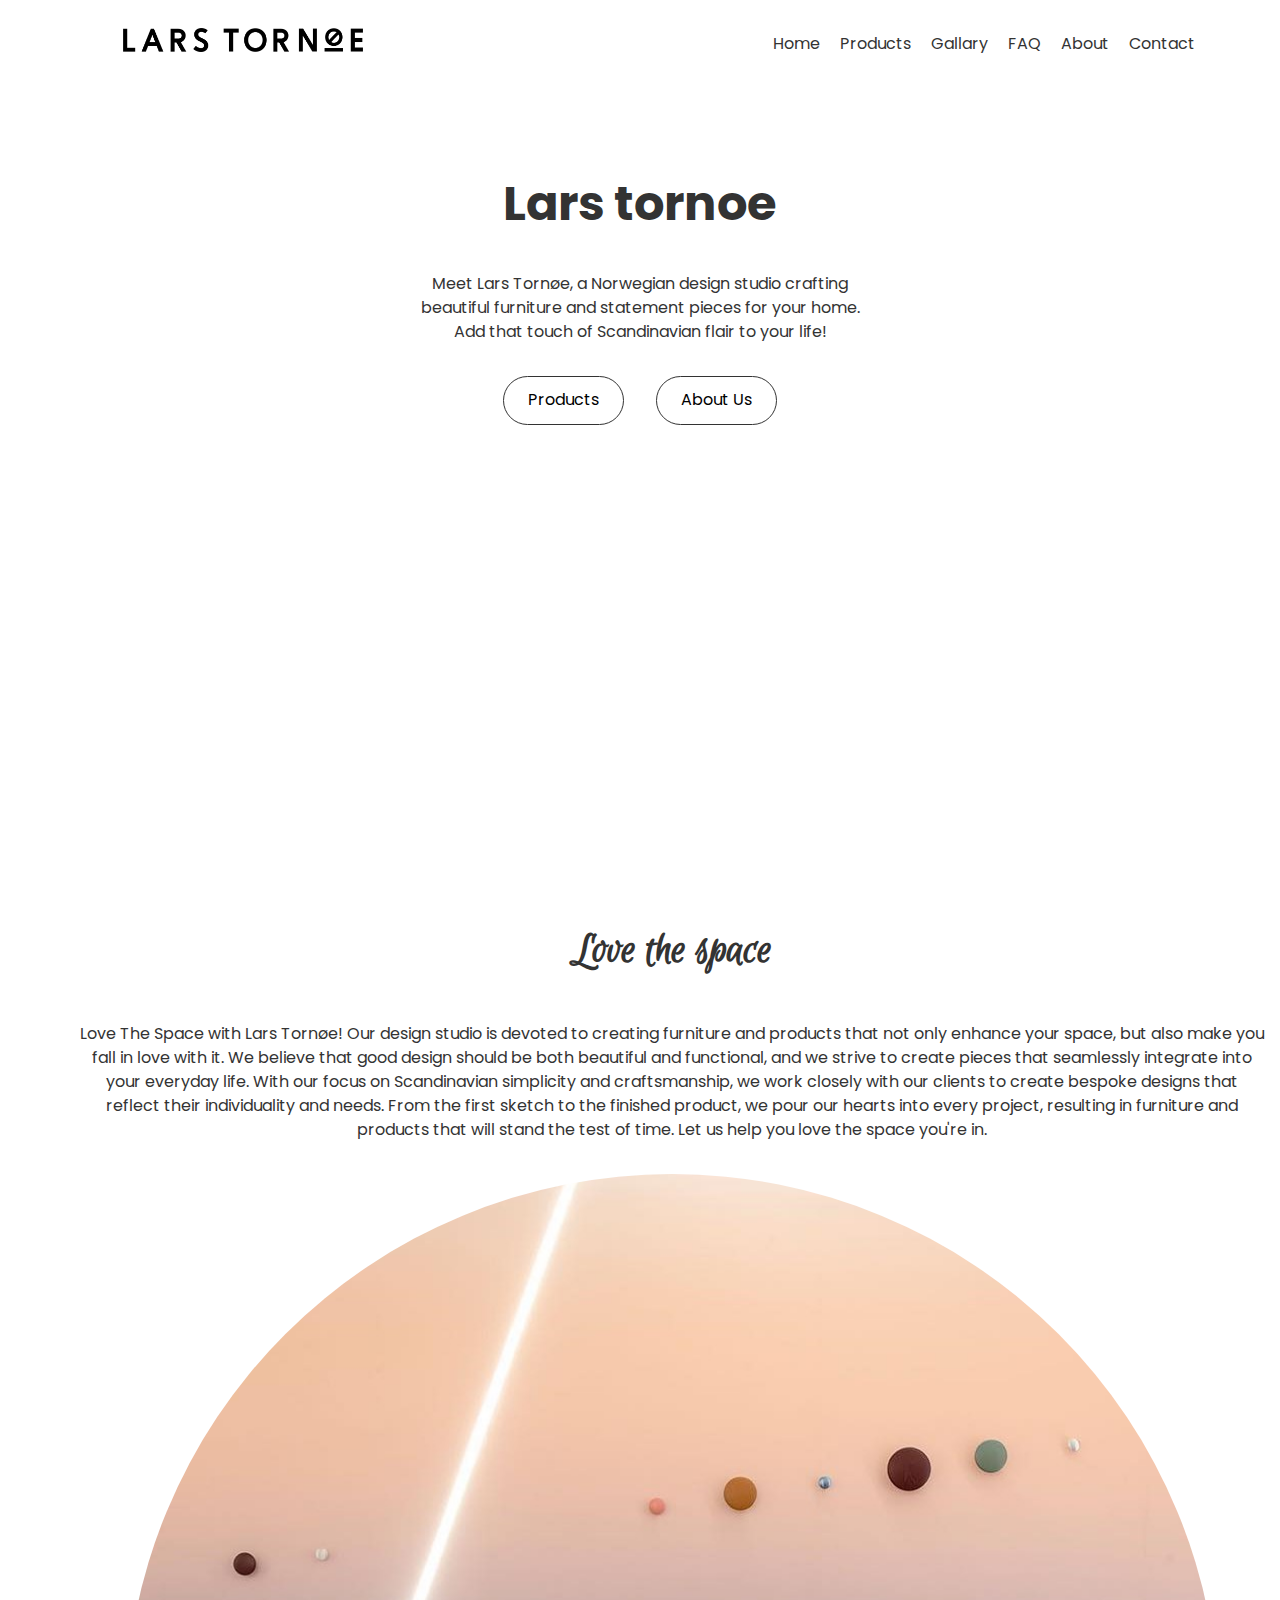
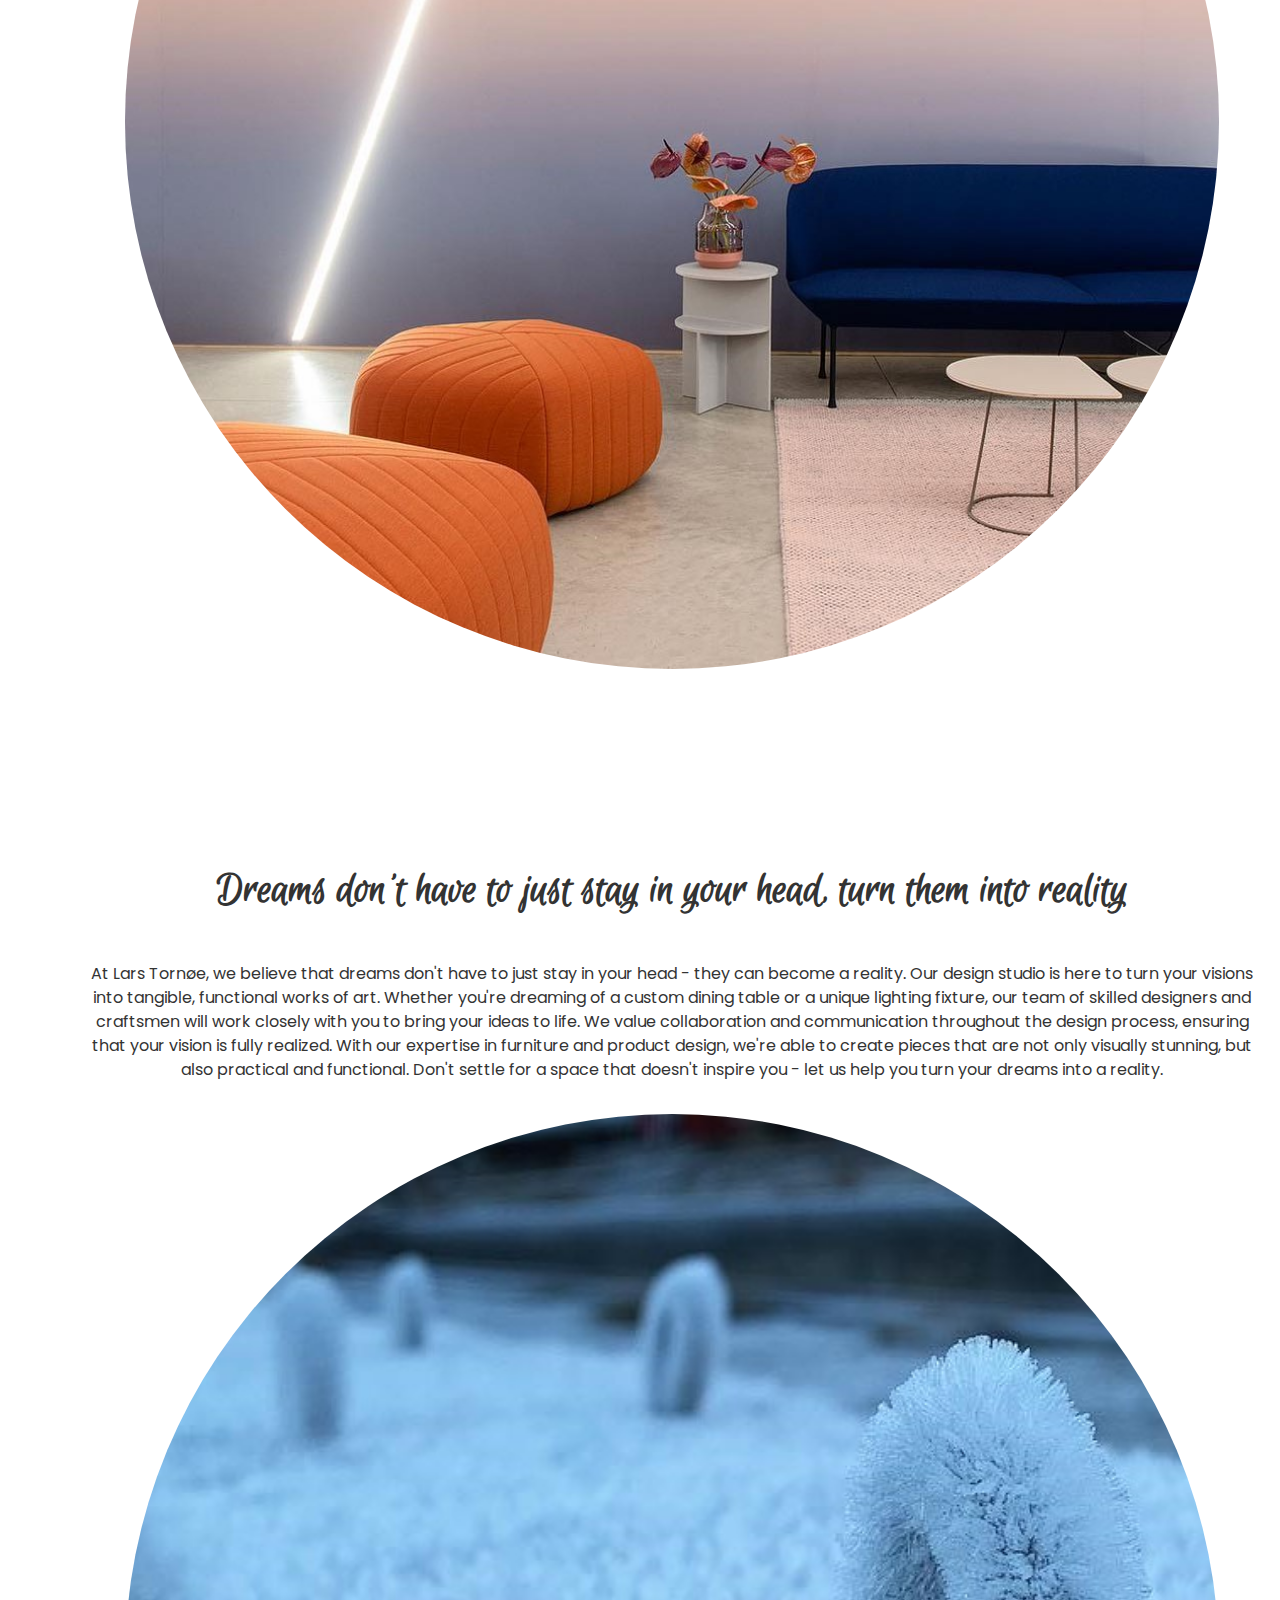
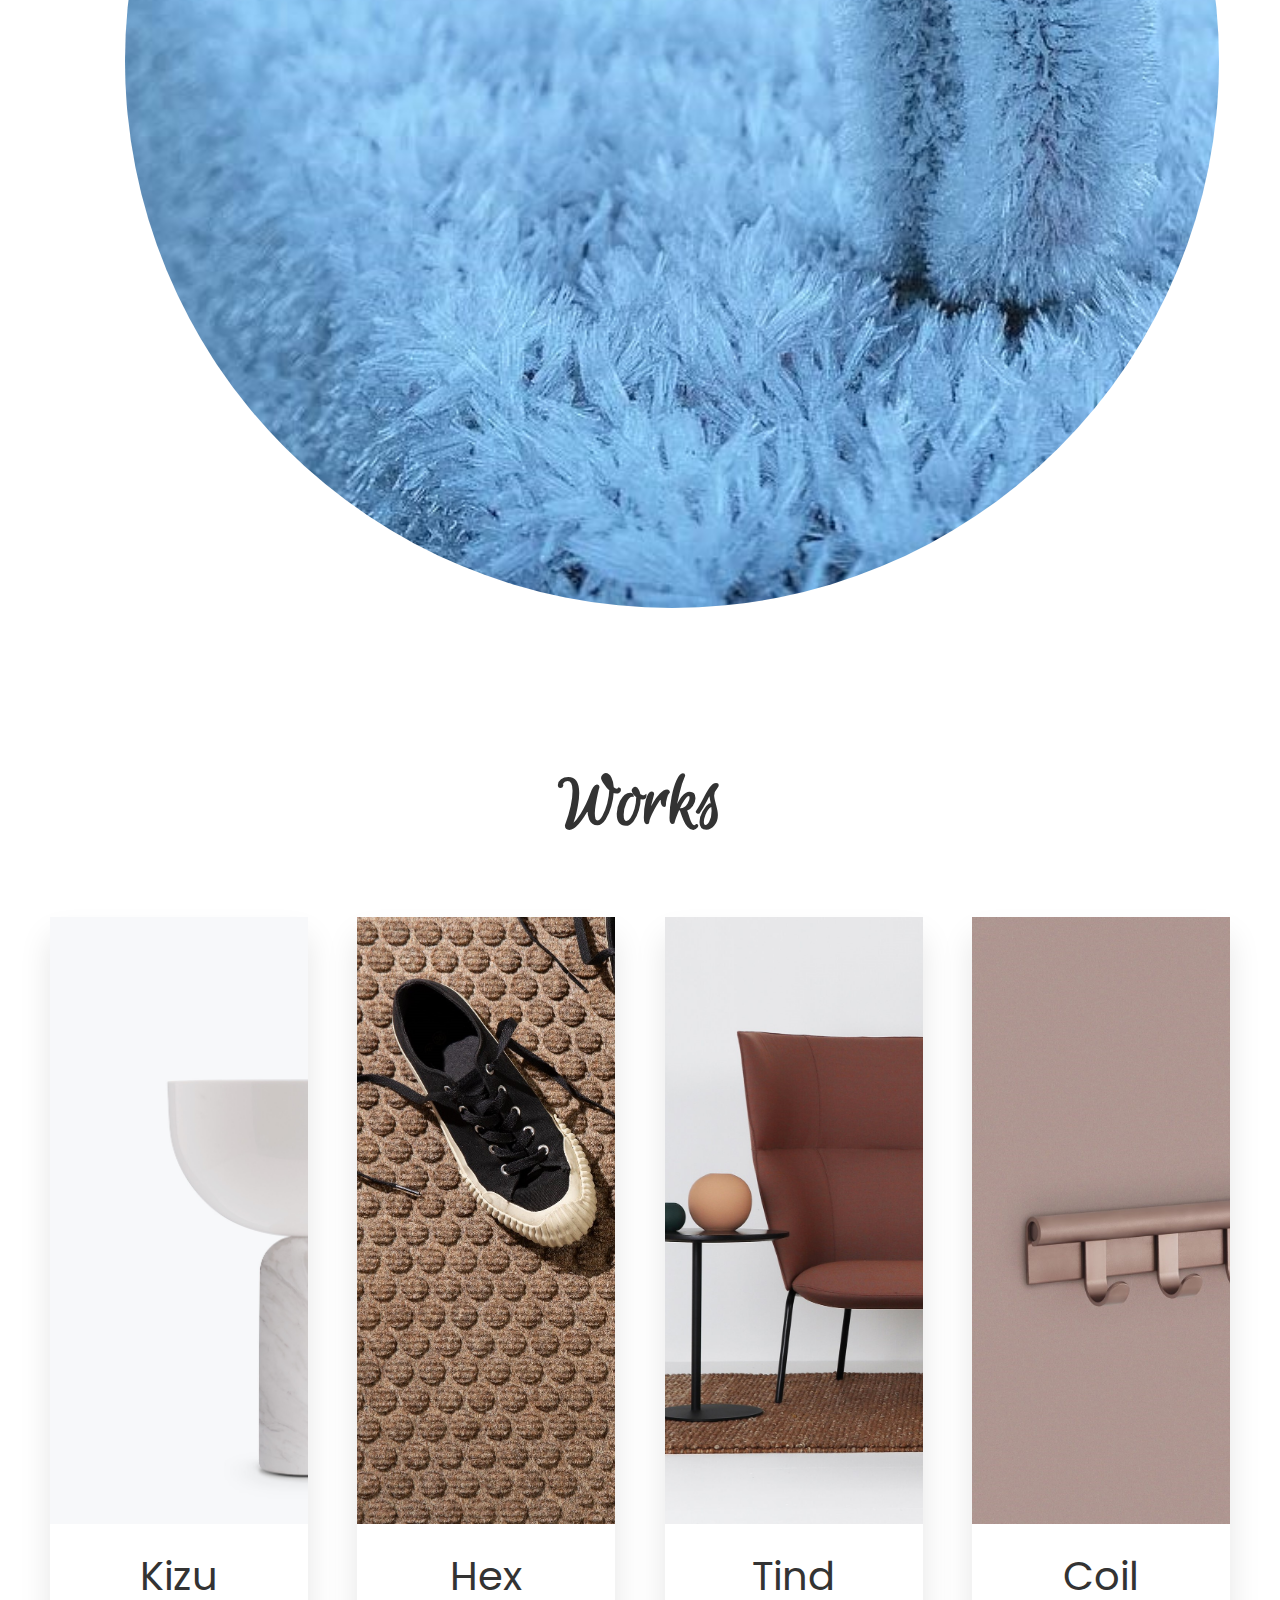
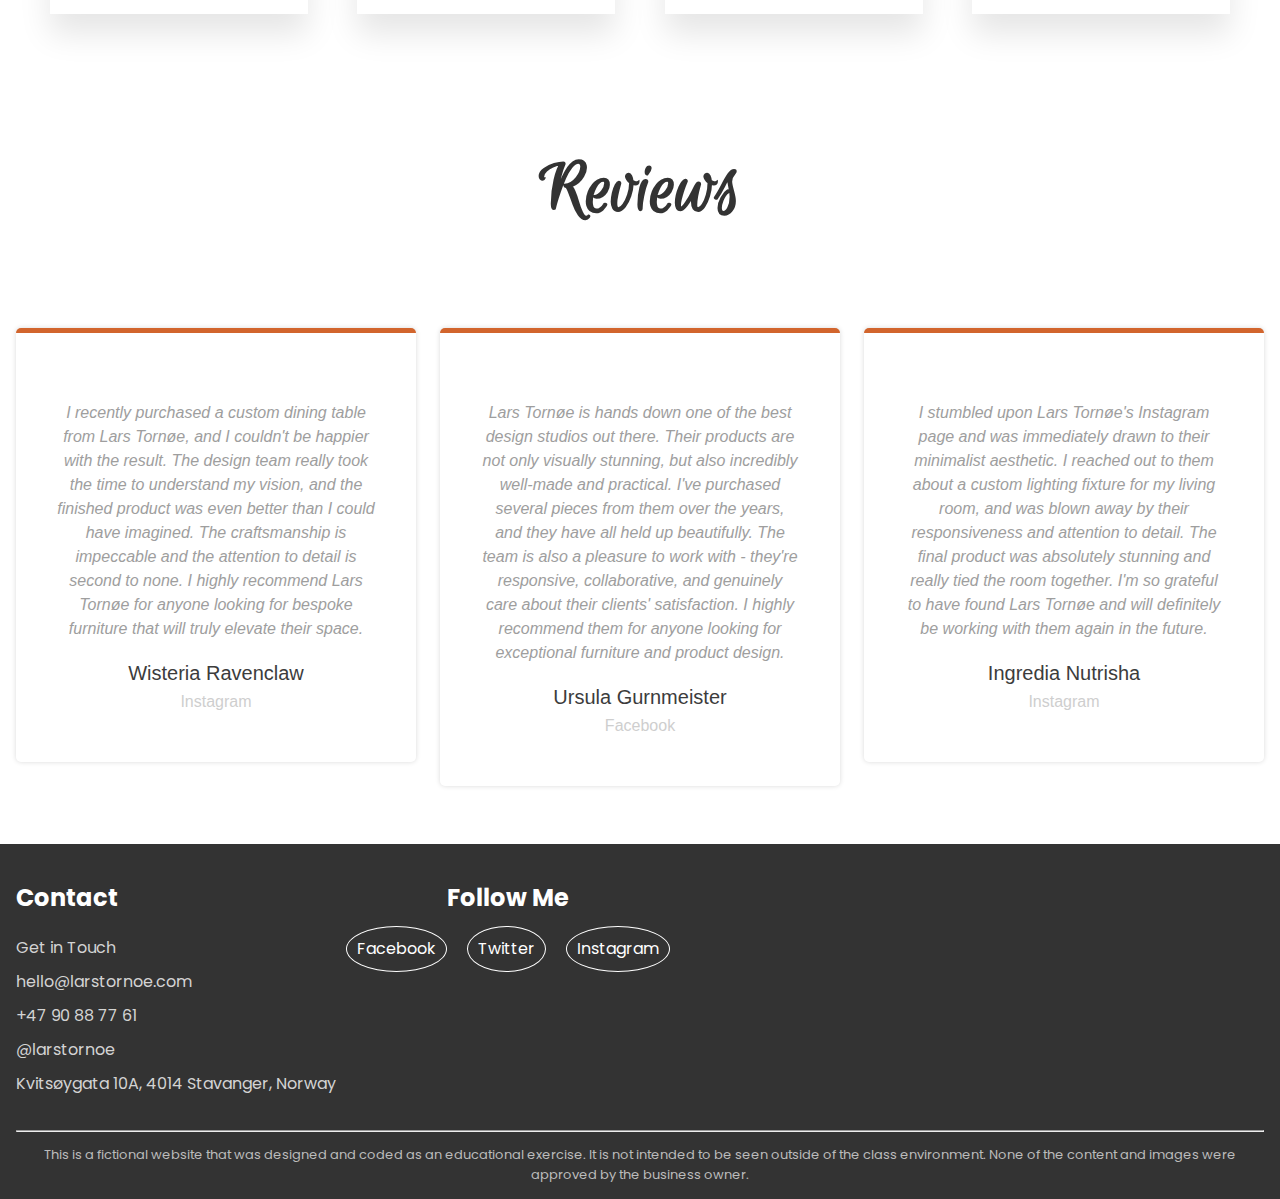
==== index.html @ fe38ffb4 "Initial commit" ====
<!DOCTYPE html>
<html lang="en">
  <head>
    <meta charset="UTF-8" />
    <meta http-equiv="X-UA-Compatible" content="IE=edge" />
    <meta name="viewport" content="width=device-width, initial-scale=1.0" />
    <link rel="preconnect" href="https://fonts.googleapis.com">
    <link rel="preconnect" href="https://fonts.gstatic.com" crossorigin>
    <link href="https://fonts.googleapis.com/css2?family=Euphoria+Script&family=Poppins:wght@300&display=swap" rel="stylesheet">
    <link rel="stylesheet" type="text/css" href="css/index.css" />
    <link rel="stylesheet" type="text/css" href="css/head & foot/header.css" />
    <link rel="stylesheet" type="text/css" href="css/head & foot/footer.css" />
    <title>Lars Tonroe</title>
    <!-- DGL 103 CVS1 - Abhiram Shaji - Project -->
  </head>
  <body>
    <!-- hero 1 -->
    <section class="main">
      <header>
        <div>
          <img src="images/hero/LARS_LOGO.png" alt="Logo Lars Tonroe">
        </div>
        <nav>
          <ul class="nav_links">
            <li><a href="index.html">Home</a></li>
            <li><a href="products.html">Products</a></li>
            <li><a href="gallary.html">Gallary</a></li>
            <li><a href="faq.html">FAQ</a></li>
            <li><a href="about.html">About</a></li>
            <li><a href="contact.html">Contact</a></li>
          </ul>
        </nav>
      </header>
      <container class="hero-1">
        <h1>Lars tornoe</h1>
        <p>
          Meet Lars Tornøe, a Norwegian design studio crafting <br />
          beautiful furniture and statement pieces for your home.<br />
          Add that touch of Scandinavian flair to your life!
        </p>
        <div class="hero-1-buttons">
          <a class="portfolio-button" href="products.html">Products</a>
          <a class="about-button" href="about.html">About Us</a>
        </div>
      </container>
    </section>

    <!-- hero 2 -->

    <section class="hero-2">
      <div class="hero-2-written">
        <h2>Love the space</h2>
        <p>
          Love The Space with Lars Tornøe! Our design studio is devoted to
          creating furniture and products that not only enhance your space, but
          also make you fall in love with it. We believe that good design should
          be both beautiful and functional, and we strive to create pieces that
          seamlessly integrate into your everyday life. With our focus on
          Scandinavian simplicity and craftsmanship, we work closely with our
          clients to create bespoke designs that reflect their individuality and
          needs. From the first sketch to the finished product, we pour our
          hearts into every project, resulting in furniture and products that
          will stand the test of time. Let us help you love the space you're in.
        </p>
      </div>
      <img src="images/hero/home-hero-2.jpg" alt="Interior design" />
    </section>

    <!-- hero 3 -->

    <section class="hero-3">
      <div class="hero-3-written">
        <h2>
          Dreams don't have to just stay in your head, turn them into reality
        </h2>
        <p>
          At Lars Tornøe, we believe that dreams don't have to just stay in your
          head - they can become a reality. Our design studio is here to turn
          your visions into tangible, functional works of art. Whether you're
          dreaming of a custom dining table or a unique lighting fixture, our
          team of skilled designers and craftsmen will work closely with you to
          bring your ideas to life. We value collaboration and communication
          throughout the design process, ensuring that your vision is fully
          realized. With our expertise in furniture and product design, we're
          able to create pieces that are not only visually stunning, but also
          practical and functional. Don't settle for a space that doesn't
          inspire you - let us help you turn your dreams into a reality.
        </p>
      </div>
      <img src="images/hero/dreams.jpg" alt="A table" />
    </section>
    <!-- Works -->
    <section class="works">
      <h2>Works</h2>
      <div class="container">
        <div class="box">
          <img src="images/products/KizuTableLampWhiteMarble2CSmall2.jpg" />
          <span>Kizu</span>
        </div>
        <div class="box">
          <img src="images/products/Hex.jpg" />
          <span>Hex</span>
        </div>
        <div class="box">
          <img src="images/products/Tind.jpg" />
          <span>Tind</span>
        </div>
        <div class="box">
          <img src="images/products/Coil.jpg" />
          <span>Coil</span>
        </div>
      </div>
    </section>

    <!-- Reviews -->

    <section class="reviews">
      <h2>Reviews</h2>
      <div class=".review-container">
        <figure class="review-box">
          <figcaption>
            <blockquote>
              <p>
                I recently purchased a custom dining table from Lars Tornøe, and
                I couldn't be happier with the result. The design team really
                took the time to understand my vision, and the finished product
                was even better than I could have imagined. The craftsmanship is
                impeccable and the attention to detail is second to none. I
                highly recommend Lars Tornøe for anyone looking for bespoke
                furniture that will truly elevate their space.
              </p>
            </blockquote>
            <h3>Wisteria Ravenclaw</h3>
            <h4>Instagram</h4>
          </figcaption>
        </figure>
        <figure class="review-box">
          <figcaption>
            <blockquote>
              <p>
                Lars Tornøe is hands down one of the best design studios out
                there. Their products are not only visually stunning, but also
                incredibly well-made and practical. I've purchased several
                pieces from them over the years, and they have all held up
                beautifully. The team is also a pleasure to work with - they're
                responsive, collaborative, and genuinely care about their
                clients' satisfaction. I highly recommend them for anyone
                looking for exceptional furniture and product design.
              </p>
            </blockquote>
            <h3>Ursula Gurnmeister</h3>
            <h4>Facebook</h4>
          </figcaption>
        </figure>
        <figure class="review-box">
          <figcaption>
            <blockquote>
              <p>
                I stumbled upon Lars Tornøe's Instagram page and was immediately
                drawn to their minimalist aesthetic. I reached out to them about
                a custom lighting fixture for my living room, and was blown away
                by their responsiveness and attention to detail. The final
                product was absolutely stunning and really tied the room
                together. I'm so grateful to have found Lars Tornøe and will
                definitely be working with them again in the future.
              </p>
            </blockquote>
            <h3>Ingredia Nutrisha</h3>
            <h4>Instagram</h4>
          </figcaption>
        </figure>
      </div>
    </section>

    <!-- Footer -->

    <footer>
      <div class="footer-top">
        <contact>
          <h2>Contact</h2>
          <a href="contact.html">Get in Touch</a>
          <a href="mailto:hello@larstornoe.com">hello@larstornoe.com</a>
          <a href="tel:+4790888761">+47 90 88 77 61</a>
          <a href="https://www.instagram.com/larstornoe/">@larstornoe</a>
          <a href="https://goo.gl/maps/6XfL6x3zSzZ3fN3N8"
            >Kvitsøygata 10A, 4014 Stavanger, Norway</a
          >
        </contact>
        <follow>
          <h2>Follow Me</h2>
          <ul>
            <li><a href="#">Facebook</a></li>
            <li><a href="#">Twitter</a></li>
            <li><a href="#">Instagram</a></li>
          </ul>
        </follow>
      </div>
      <div>
        <hr />
        <p>
          This is a fictional website that was designed and coded as an
          educational exercise. It is not intended to be seen outside of the
          class environment. None of the content and images were approved by the
          business owner.
        </p>
      </div>
    </footer>
  </body>
</html>
---- css/index.css ----
/* CSS for mobile screens */

/* Set the width of the page to the device width */
body {
  margin: 0;
  padding: 0;
  font-family: 'Poppins', sans-serif;
  font-size: 0.9998rem;
  line-height: 1.5;
  color: #333;
}


.main {
  background-image: url("images/hero/home-hero-1.jpg");
  background-position: center;
  background-size: cover;
  background-repeat:inherit;
  height: 50rem;
  padding: 0;
  margin: 0;
  top: 0; 
  left: 0; 
	
  /* Preserve aspet ratio */
  min-width: 100%;
  min-height: 100%;
}

/* Adjust the layout of the hero sections */

.hero-2 img,.hero-3 img {
  width: 90%;
  height: 90%;
  border-radius: 100%;
}

.hero-1 {
  text-align: center;
}

.hero-1 h1 {
  margin-top: 5rem;
  font-size: 3rem;
}

.hero-1-buttons {
  display: flex;
  justify-content: center;
  align-items: center;
}

.hero-1-buttons a {
  display: block;
  padding: 0.7rem;
  padding-left: 1.5rem;
  padding-right: 1.5rem;
  color: black;
  text-align: center;
  text-decoration: none;
  border: 1px solid #333;
  border-radius: 2rem;
  margin: 1rem;
}

.hero-1-buttons a:hover {
  color: #f2f2f2;
  background-color: #333;
}

.hero-2-written,.hero-3-written {
  padding: 1rem;
}

.hero-2 h2,.hero-3 h2  {
  font-family: 'Euphoria Script', cursive;
  font-size: 45px;
}

.hero-2 p, .hero-3 p {
  font-size: 16px;
}

.hero-3,.hero-2 {
  width: 95%;
  padding: 5%;
  text-align: center;
}


/*------------------------------------------- Adjust the layout of the reviews section --------------------------------------------- */


.review-box {
  box-shadow: 0 0 5px rgba(0, 0, 0, 0.15);
  color: #9e9e9e;
  display: inline-flex;
  width: 400px;
  margin: 10px;
  background-color: #ffffff;
  border-radius: 5px;
  border-top: 5px solid #d2652d;
  text-align: center;
  font-family: 'Roboto', Arial, sans-serif;
  font-size: 16px;
}

.review-box figcaption {
  padding: 13% 10% 12%;
}


.review-box h3 {
  color: #3c3c3c;
  font-size: 20px;
  font-weight: 300;
  line-height: 24px;
  margin: 10px 0 5px;
}

.review-box h4 {
  font-weight: 400;
  margin: 0;
  opacity: 0.5;
}

.review-box blockquote {
  font-style: italic;
  font-weight: 300;
  margin: 0 0 20px;
}

.review-container {
  display: flex;
  flex-wrap: wrap;
  justify-content: center;
  align-items: center;
}

.reviews {
  text-align: center;
  padding-bottom: 3rem;
}

.works {
  text-align: center;
}


.reviews h2, .works h2, .reviews h2,.works h2 {
  font-size: 80px;
  font-family: 'Euphoria Script', cursive;
}

/*----------------------------Works----------------*/

.works h2 {
  margin-bottom: 0%;
}

.container {
  display: grid;
  width: 100%;
  padding: 4% 2%;
  box-sizing: border-box;
  height: 100rem;
}

.box {
  overflow: hidden;
  margin: 0 2%;
  box-shadow: 0 20px 30px rgba(0,0,0,.1);
  line-height: 0;
}

.box > img {
  width: 200%;
  height: calc(100% - 10vh);
  object-fit: cover; 
  transition: .5s;
}

.box > span {
  font-size: 2.5rem;
  display: block;
  text-align: center;
  height: 10rem;
  line-height: 2.6;
}

/*-----------------------------------------------------------------------------------------------------------------------------------------------------------------------------------------*/
@media (min-width: 720px) {

  .container {
    display: flex;
    width: 100%;
    padding: 4% 2%;
    box-sizing: border-box;
    height: 50rem;
  }
  
  .box {
    flex: 1;
    overflow: hidden;
    transition: .5s;
    margin: 0 2%;
    box-shadow: 0 20px 30px rgba(0,0,0,.1);
    line-height: 0;
  }
  
  .box > img {
    width: 200%;
    height: calc(100% - 10vh);
    object-fit: cover; 
    transition: .5s;
  }
  
  .box > span {
    font-size: 2.5rem;
    display: block;
    text-align: center;
    height: 10rem;
    line-height: 2.6;
  }
  
  .box:hover { flex: 1 1 50%; }
  .box:hover > img {
    width: 100%;
    height: 100%;
  }

}



@media (min-width: 1296px) {
  /* Styles for desktop screens */

  .hero-1 {
    text-align: center;
  }
  
  .hero-2 img,.hero-3 img {
    width: 50rem;
    height: 50rem;
    border-radius: 100%;
  }

  .hero-2 {
    padding: 2rem;
    padding-bottom: 0;
    margin-top: 3rem;
    display: inline-flex;
    flex-direction: row-reverse;
    align-items: center;
    justify-content: center;
  }

  .hero-3 {
    padding: 2rem;
    display: inline-flex;
    justify-content: center;
    align-items: center;
  }

  .hero-1 h1 {
    margin-top: 6rem;
    font-size: 8rem;
    padding-bottom: 0;
    margin-bottom: 0;
  }

  .hero-1 p {
    font-size: 1.4rem;
    margin-top: 0;
    padding-top: 0;
  }

  .main {
    background-image: url("images/hero/home-hero-1.jpg");
    height: 63rem;
  }

/*--------------------------------------------------------------------------------Works Desktop-------------------------------------------------------------------------------*/


  .container {
    display: flex;
    width: 100%;
    padding: 4% 2%;
    box-sizing: border-box;
    height: 50rem;
  }
  
  .box {
    flex: 1;
    overflow: hidden;
    transition: .5s;
    margin: 0 2%;
    box-shadow: 0 20px 30px rgba(0,0,0,.1);
    line-height: 0;
  }
  
  .box > img {
    width: 200%;
    height: calc(100% - 10vh);
    object-fit: cover; 
    transition: .5s;
  }
  
  .box > span {
    font-size: 2.5rem;
    display: block;
    text-align: center;
    height: 10rem;
    line-height: 2.6;
  }
  
  .box:hover { flex: 1 1 50%; }
  .box:hover > img {
    width: 100%;
    height: 100%;
  }
   
  .review-blocks {
  grid-template-columns: repeat(3, 1fr);
  padding: 13%;
  padding-top: 1%;
  padding-bottom: 1%;

}
  
.hero-2 h2,.hero-3 h2  {
  font-size: 60px;
}

.hero-2 p,.hero-3 p  {
  font-size: 20px;
}

}
---- css/head & foot/header.css ----
html, body {
  max-width: 100%;
  overflow-x: hidden;
  font-family: 'Poppins', sans-serif;
}

nav {
  padding: 1rem;
}

header {
 font-size: small;
 margin-left: 1rem;
 margin-right: 1rem;
 padding-top: 1rem;
 display: flex;
 flex-direction: column;
 justify-content: center;
 align-items: center;
 width: 100%;
}

header img {
  width: 15rem;
  height: 1.5rem;
}

.nav_links {
  list-style: none;
  margin: 0;
  padding: 0;
  display: flex;
  justify-content: center;
  font-size: 1rem;
}

.nav_links li {
  margin: 0 9.9968px;
}

.nav_links li a {
  color: #333;
  text-decoration: none;
}

.nav_links li a:hover {
  color: #000;
  font-weight: bold;
  text-decoration: underline;
}

@media only screen and (min-width: 768px) and (max-width: 1023px) {
  /* Insert tablet styles here */
  .nav_links {
    justify-content: flex-end;
    margin: 0;
  }

  header {
    margin-bottom: 0;
    padding: 1rem;
    padding-right: 1%;
    font-size: 1.3rem;
    }
}

/* ------------------------------------------------------------- Styles for desktops ------------------------------------------------------------------------------------------------------ */
@media only screen and (min-width: 1023.9968px) {
  /* Insert desktop styles here */
  /* Navigation styling */
  .nav_links {
    margin: 0;
  }

  header {
    margin-bottom: 0;
    padding: 1rem;
    padding-right: 1%;
    font-size: 1.3rem;
    flex-direction: row;
    gap: 30%;
    justify-content: center;
  }

}


@media only screen and (min-width: 1372.9968px) {

  header {
    gap: 50%

  }

}
---- css/head & foot/footer.css ----
/* Footer Styles */
footer {
  background-color: #333;
  padding: 1rem;
  padding-bottom: 0.1rem;
  font-family: 'Poppins', sans-serif;
}

/* Contact Styles */
contact {
  display: flex;
  flex-direction: column;
}

contact h2 {
  font-size: 1.5rem;
  color: #fff;
}

contact a {
  display: block;
  margin-bottom: 0.625rem;
  color: lightgray;
  text-decoration: none;
}

/* Follow Styles */
follow {
  text-align: center;
}

follow h2 {
  font-size: 1.5rem;
  color: #fff;
  font-weight: bold;
  margin-bottom: 0.625rem;
}

follow ul {
  display: flex;
  justify-content: center;
  align-items: center;
  list-style: none;
  margin: 0;
  padding: 0;
}

follow li {
  margin: 0 0.625rem;
}

follow li a {
  display: block;
  padding: 0.625rem;
  color: #fff;
  text-decoration: none;
  border: 0.0625rem solid #fff;
  border-radius: 50%;
}


.site-footer hr {
  border-top-color: #bbb;
  opacity: 0.5;
}

footer p {
  text-align: center;
  color:#bbb;
  font-size: small;
}

contact a:hover {
  color: white;
}


follow li a:hover {
  background-color: #fff;
  color: #333;
}

.footer-top {
  padding-bottom: 1rem;
}

  /* ---------------------------------------------------------------------Styles for tablets------------------------------------------------------------------- */
@media only screen and (min-width: 768px) and (max-width: 1023px) {
  /* Insert tablet styles here */
  .footer-top {
    color: #fff;
    display: inline-flex;
  }
}



/* ---------------------------------------------------------- Styles for desktops ---------------------------------------------------------------------------------- */
@media only screen and (min-width: 1024px) {
  /* Style the footer */
.footer-top {
  color: #fff;
  display: inline-flex;
}

/* Style the contact section in the footer */



}
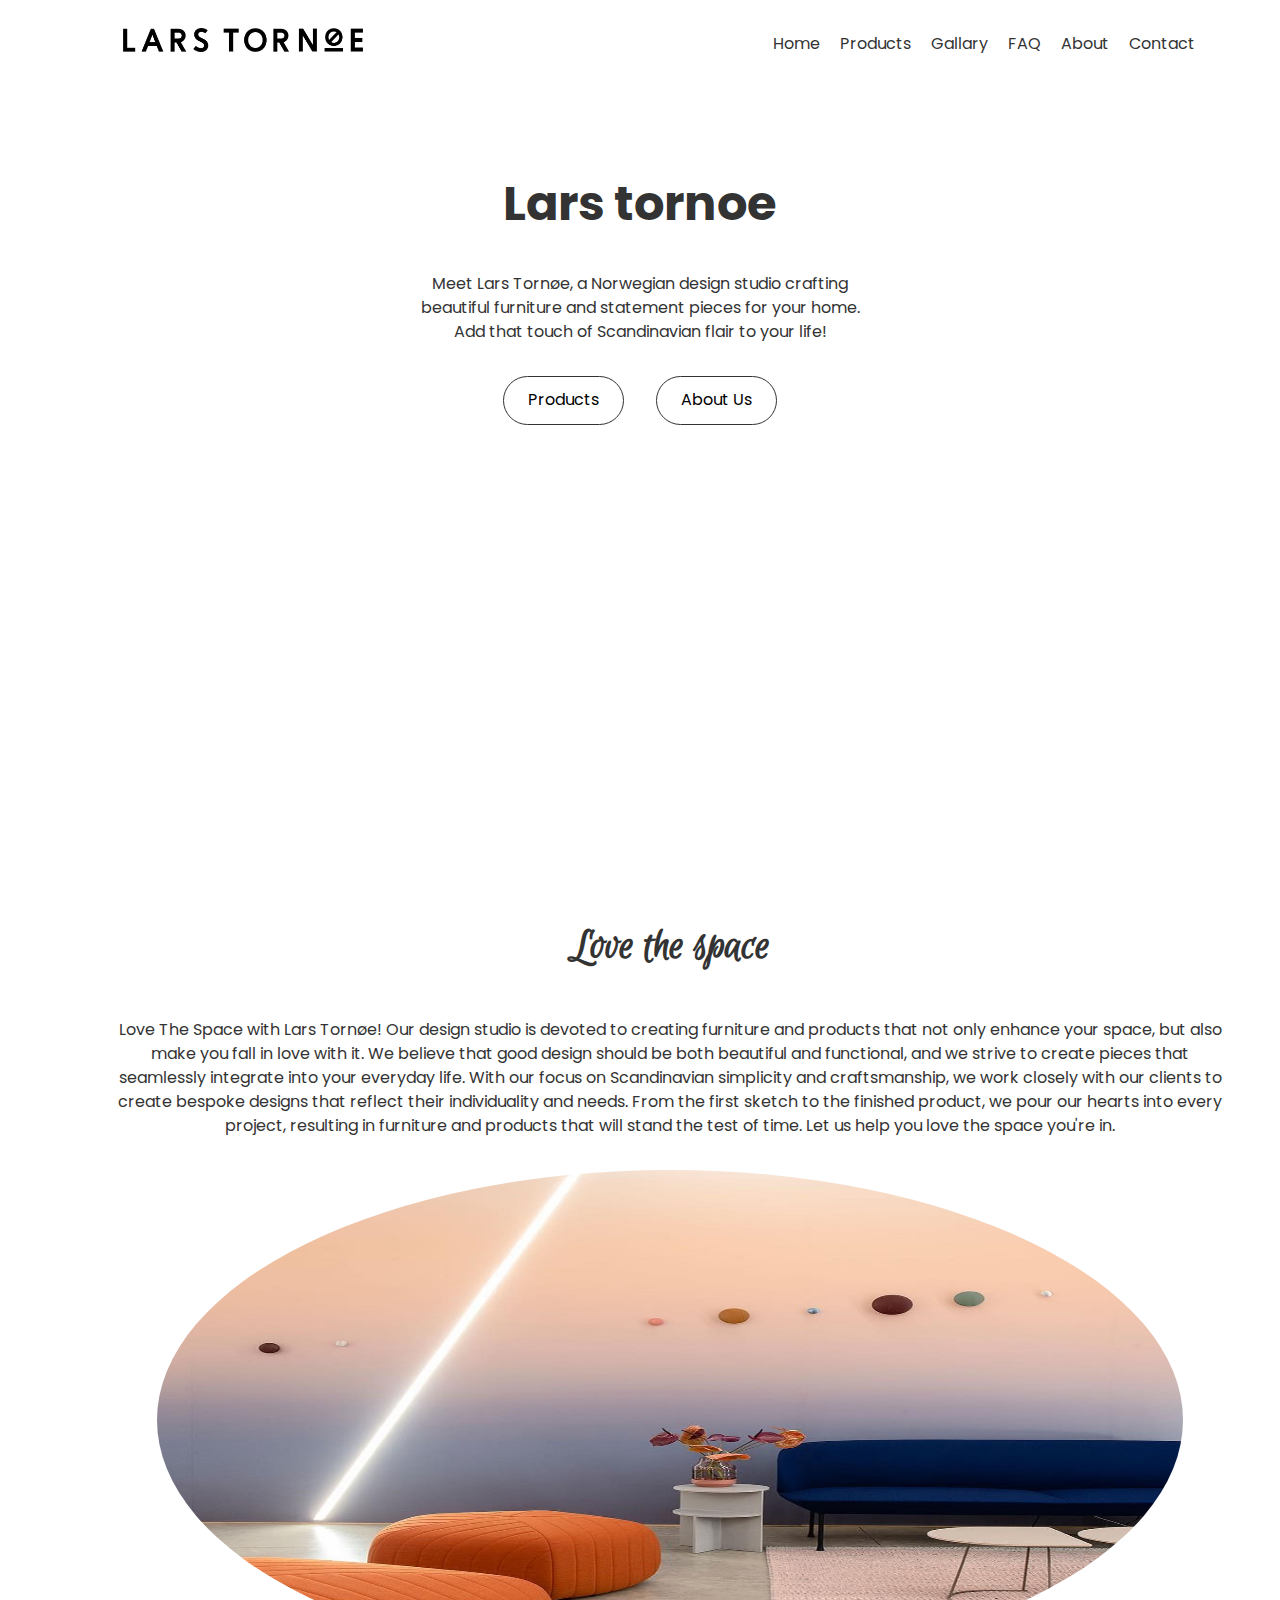
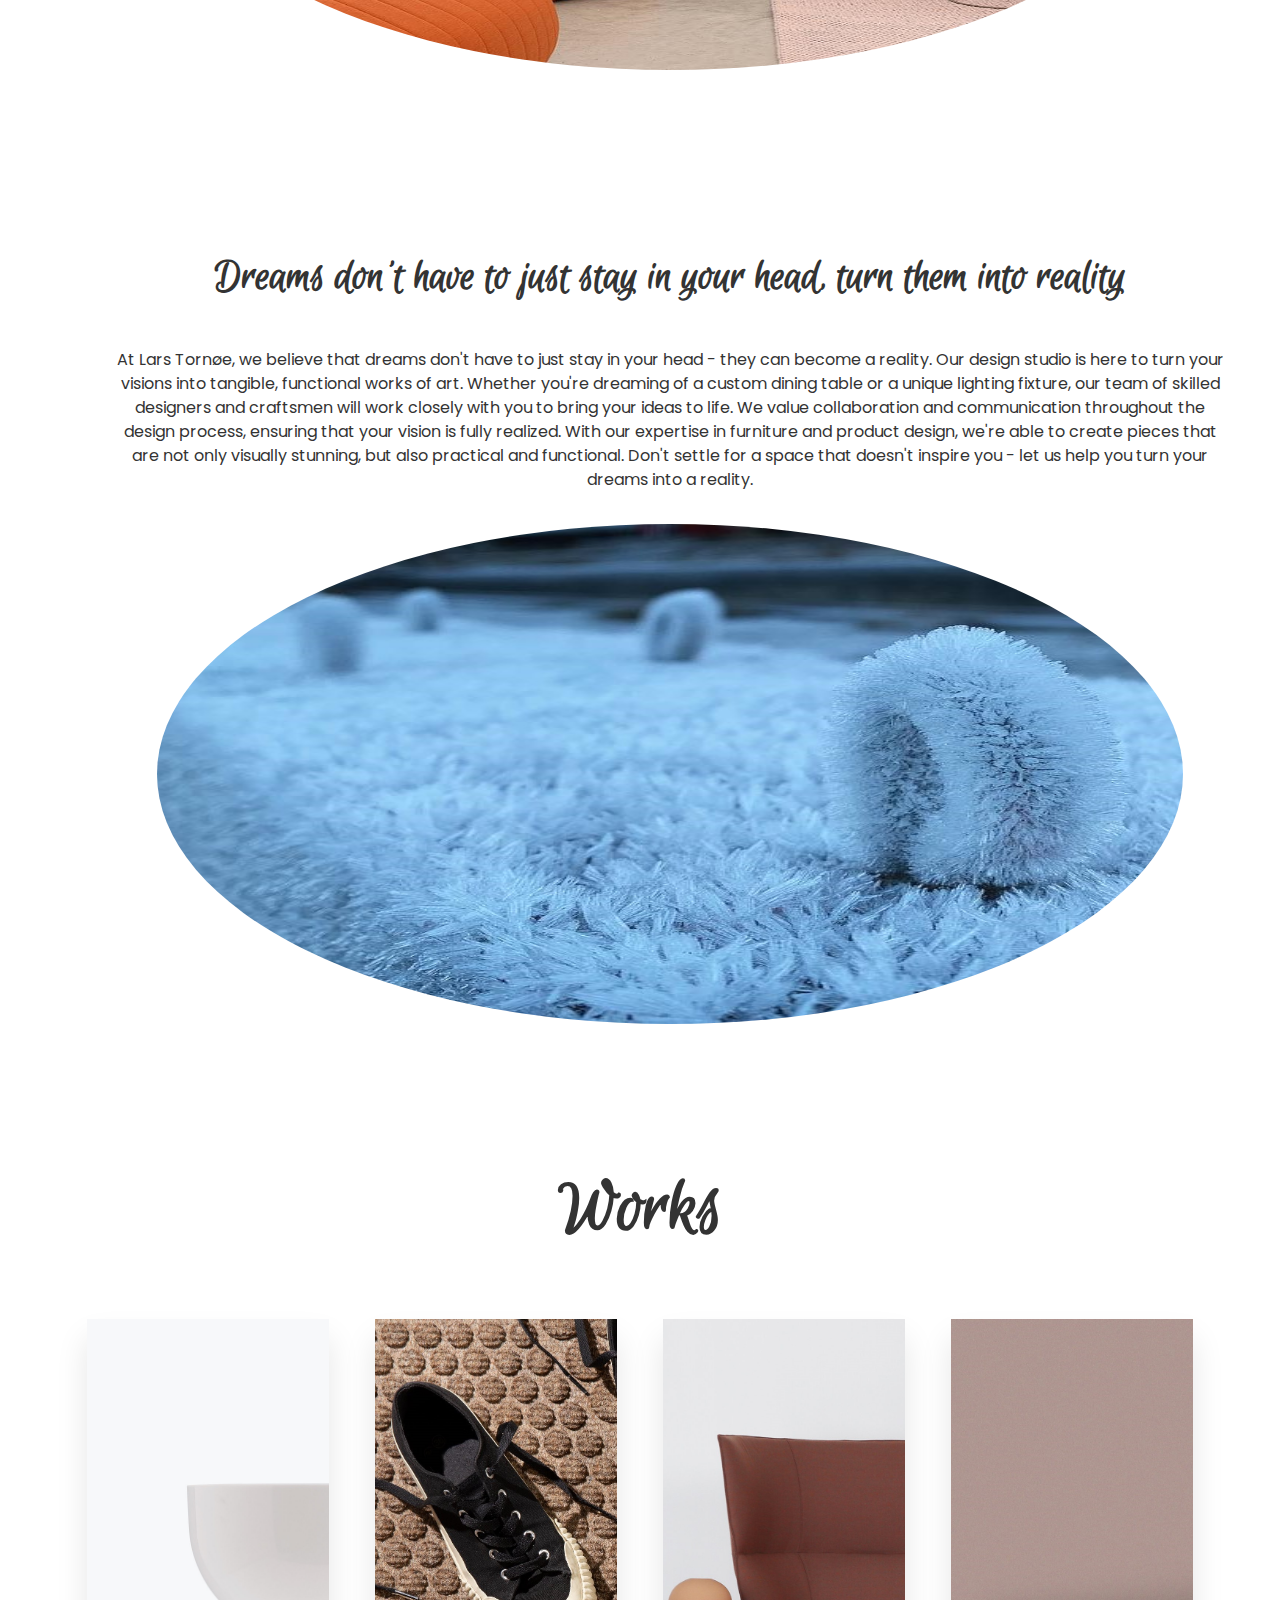
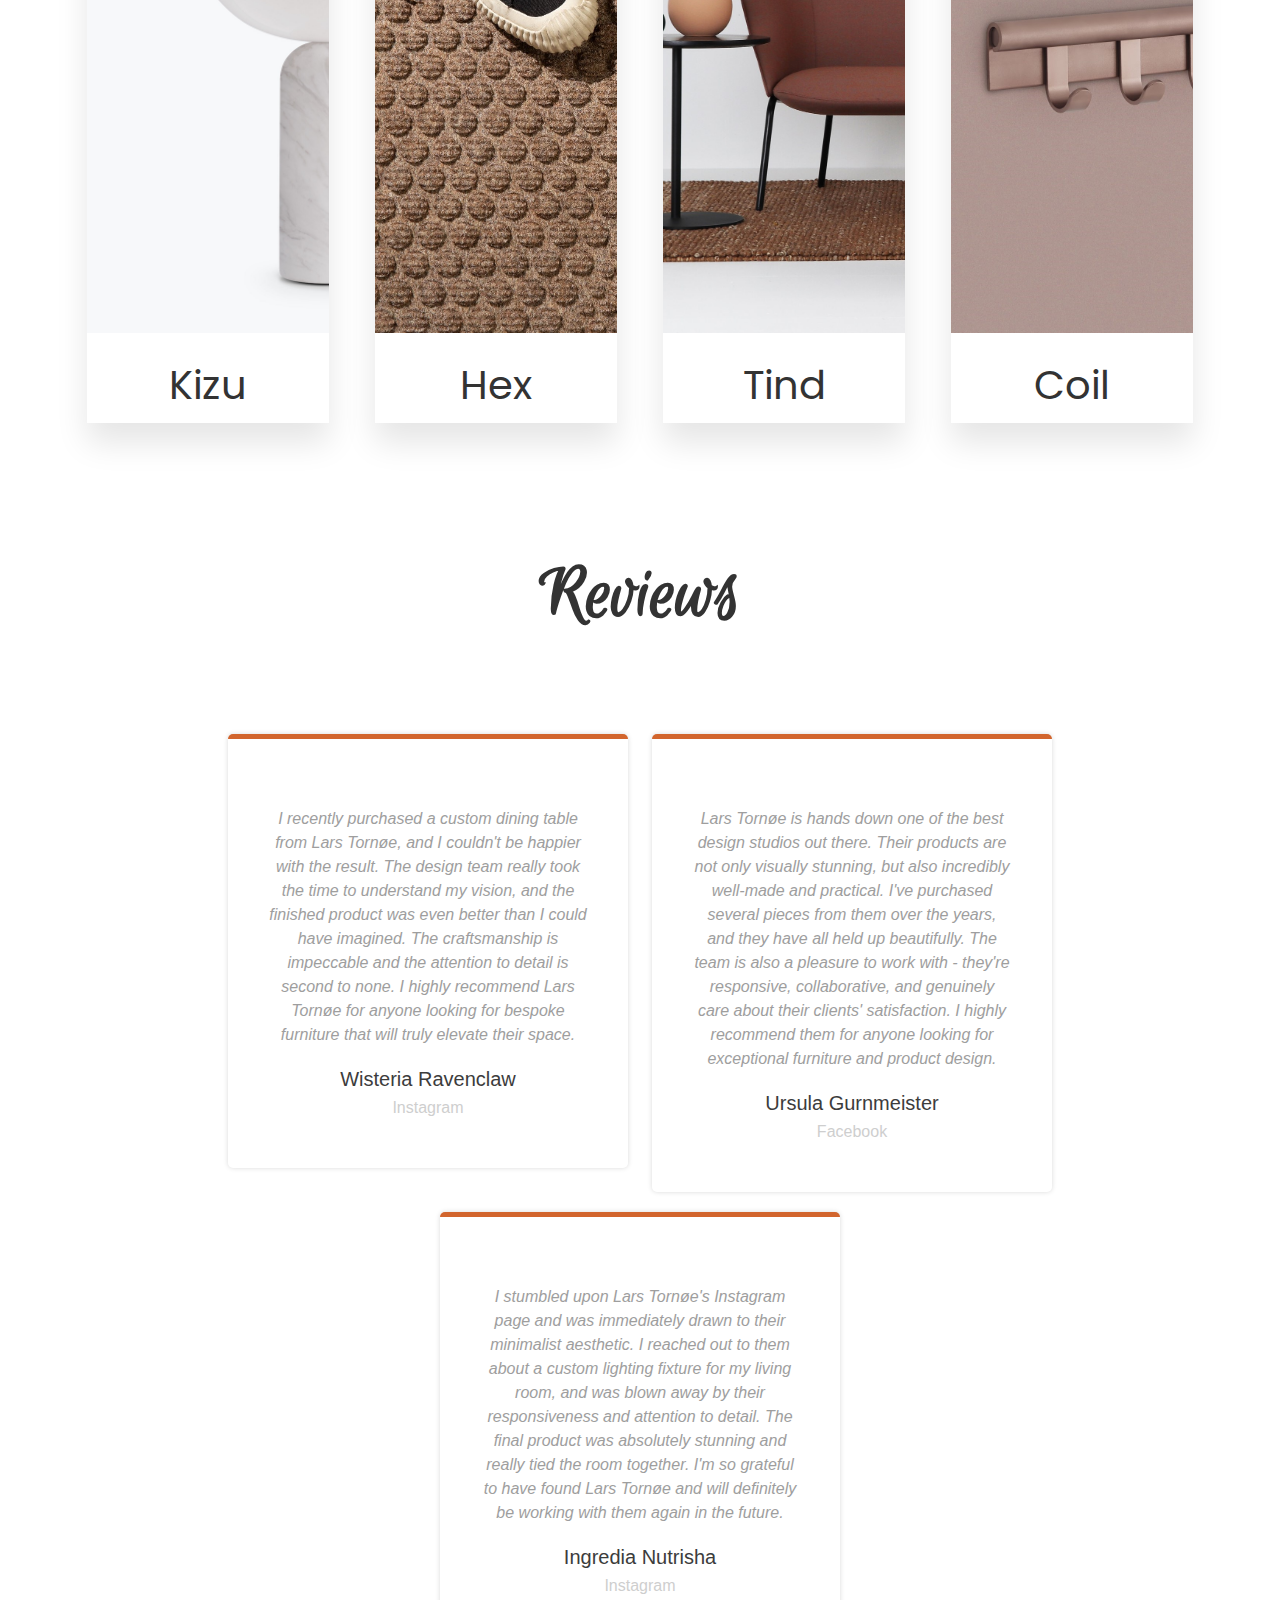
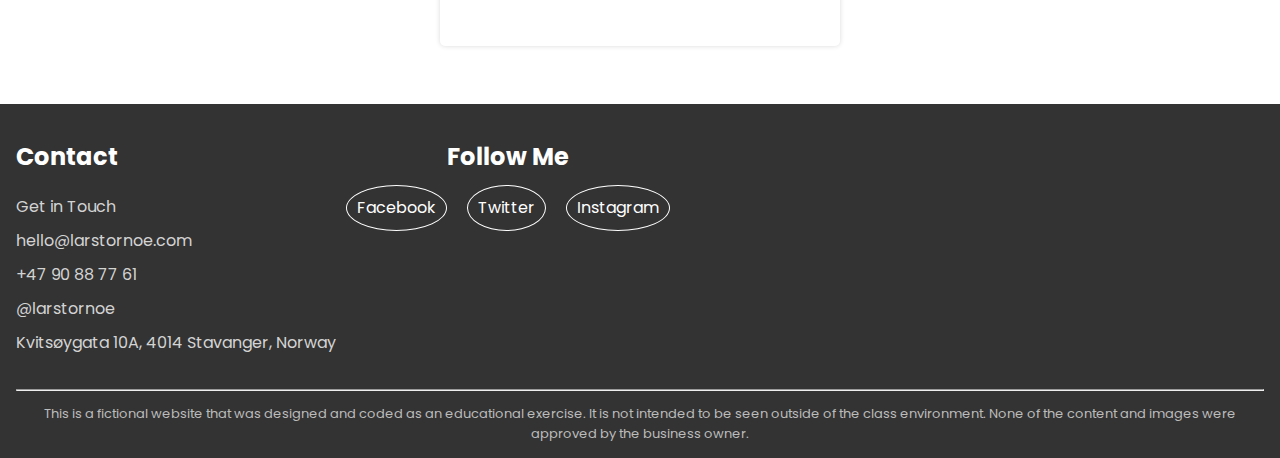
==== commit a41b4093: "Update layout" ====
--- a/index.html
+++ b/index.html
@@ -14,7 +14,6 @@
     <!-- DGL 103 CVS1 - Abhiram Shaji - Project -->
   </head>
   <body>
-    <!-- hero 1 -->
     <section class="main">
       <header>
         <div>
@@ -44,6 +43,10 @@
         </div>
       </container>
     </section>
+
+    <div class="home-body"">
+      <div class="body-container">
+
 
     <!-- hero 2 -->
 
@@ -172,38 +175,43 @@
       </div>
     </section>
 
-    <!-- Footer -->
-
-    <footer>
-      <div class="footer-top">
-        <contact>
-          <h2>Contact</h2>
-          <a href="contact.html">Get in Touch</a>
-          <a href="mailto:hello@larstornoe.com">hello@larstornoe.com</a>
-          <a href="tel:+4790888761">+47 90 88 77 61</a>
-          <a href="https://www.instagram.com/larstornoe/">@larstornoe</a>
-          <a href="https://goo.gl/maps/6XfL6x3zSzZ3fN3N8"
-            >Kvitsøygata 10A, 4014 Stavanger, Norway</a
-          >
-        </contact>
-        <follow>
-          <h2>Follow Me</h2>
-          <ul>
-            <li><a href="#">Facebook</a></li>
-            <li><a href="#">Twitter</a></li>
-            <li><a href="#">Instagram</a></li>
-          </ul>
-        </follow>
-      </div>
-      <div>
-        <hr />
-        <p>
-          This is a fictional website that was designed and coded as an
-          educational exercise. It is not intended to be seen outside of the
-          class environment. None of the content and images were approved by the
-          business owner.
-        </p>
-      </div>
-    </footer>
+
+  </div>
+</div>
+
+      <!-- Footer -->
+
+      <footer>
+        <div class="footer-top">
+          <contact>
+            <h2>Contact</h2>
+            <a href="contact.html">Get in Touch</a>
+            <a href="mailto:hello@larstornoe.com">hello@larstornoe.com</a>
+            <a href="tel:+4790888761">+47 90 88 77 61</a>
+            <a href="https://www.instagram.com/larstornoe/">@larstornoe</a>
+            <a href="https://goo.gl/maps/6XfL6x3zSzZ3fN3N8"
+              >Kvitsøygata 10A, 4014 Stavanger, Norway</a
+            >
+          </contact>
+          <follow>
+            <h2>Follow Me</h2>
+            <ul>
+              <li><a href="#">Facebook</a></li>
+              <li><a href="#">Twitter</a></li>
+              <li><a href="#">Instagram</a></li>
+            </ul>
+          </follow>
+        </div>
+        <div>
+          <hr />
+          <p>
+            This is a fictional website that was designed and coded as an
+            educational exercise. It is not intended to be seen outside of the
+            class environment. None of the content and images were approved by the
+            business owner.
+          </p>
+        </div>
+      </footer>
+
   </body>
 </html>
--- a/css/index.css
+++ b/css/index.css
@@ -8,24 +8,39 @@
   font-size: 0.9998rem;
   line-height: 1.5;
   color: #333;
-}
-
+
+}
+
+.home-body{
+  display: flex;
+  align-items: center;
+  justify-content: center;
+}
+
+.body-container{
+  max-width: 1200px;
+}
+
+.hero-2 img,
+.hero-3 img {
+  max-width: 100%;  /* Ensures image doesn't exceed container width */
+  max-height: 500px; /* Limits the height */
+  width: auto;       /* Maintains aspect ratio */
+  height: auto;      /* Maintains aspect ratio */
+  display: block;    /* Removes unwanted spacing below images */
+  margin: 0 auto;    /* Centers image if it's smaller than the container */
+}
 
 .main {
-  background-image: url("images/hero/home-hero-1.jpg");
+  background-image: url('https://i.ibb.co/XR5QkMS/home-hero-1.jpg') !important;
   background-position: center;
   background-size: cover;
-  background-repeat:inherit;
+  background-repeat: no-repeat;
   height: 50rem;
   padding: 0;
   margin: 0;
-  top: 0; 
-  left: 0; 
-	
-  /* Preserve aspet ratio */
-  min-width: 100%;
-  min-height: 100%;
-}
+}
+
 
 /* Adjust the layout of the hero sections */
 
@@ -338,4 +353,4 @@
   font-size: 20px;
 }
 
-}+}
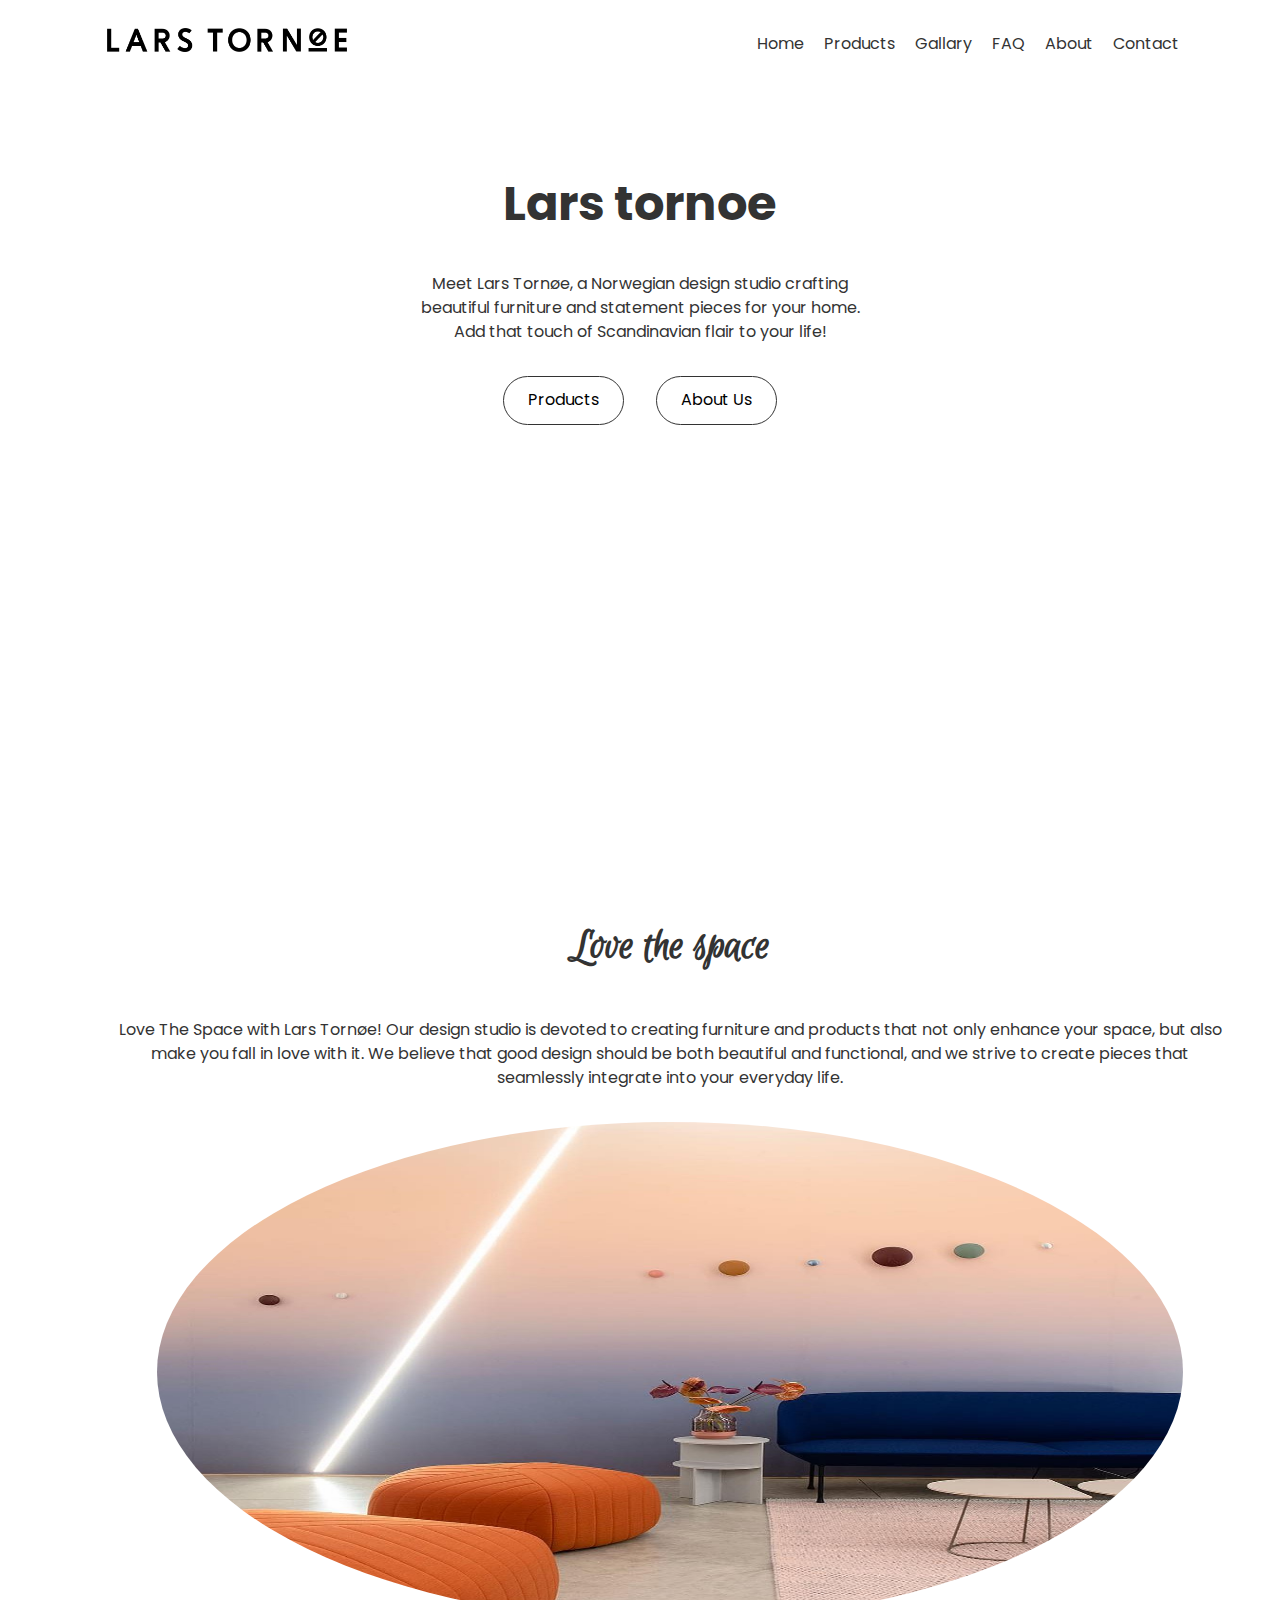
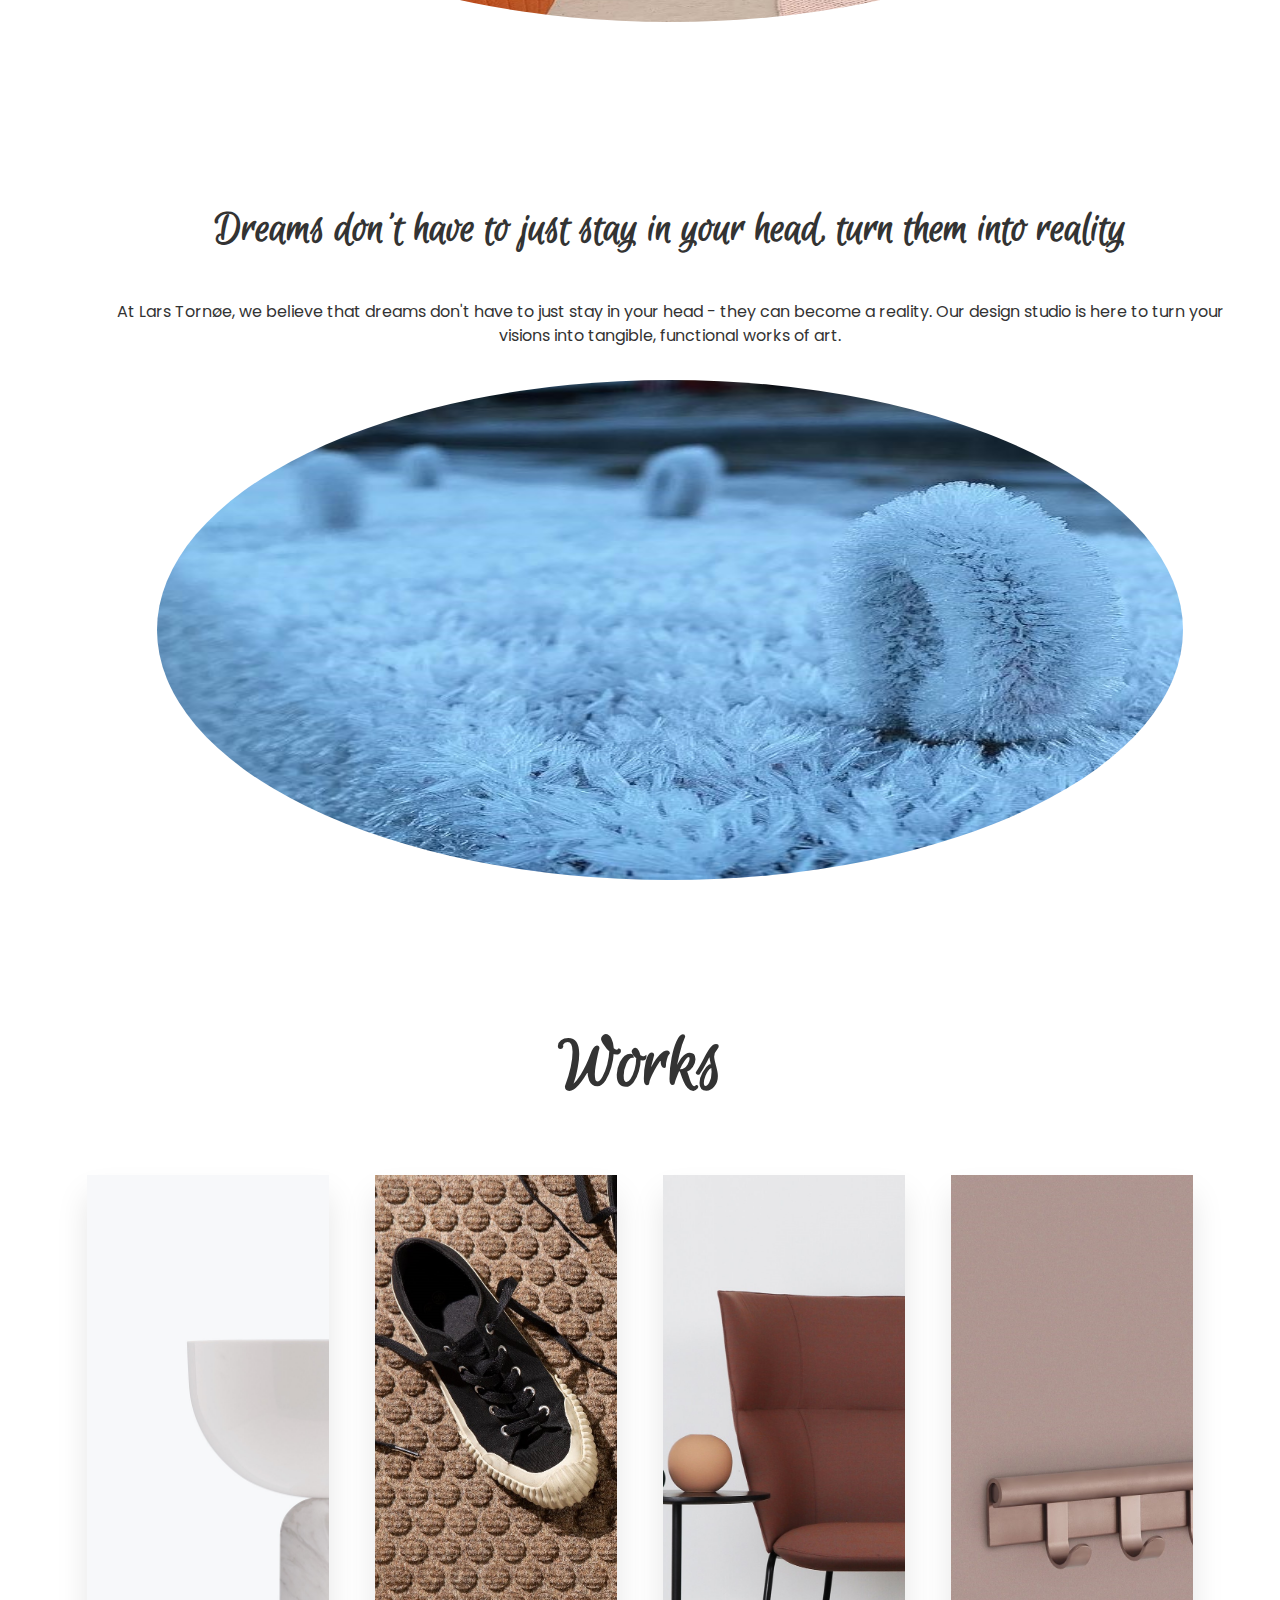
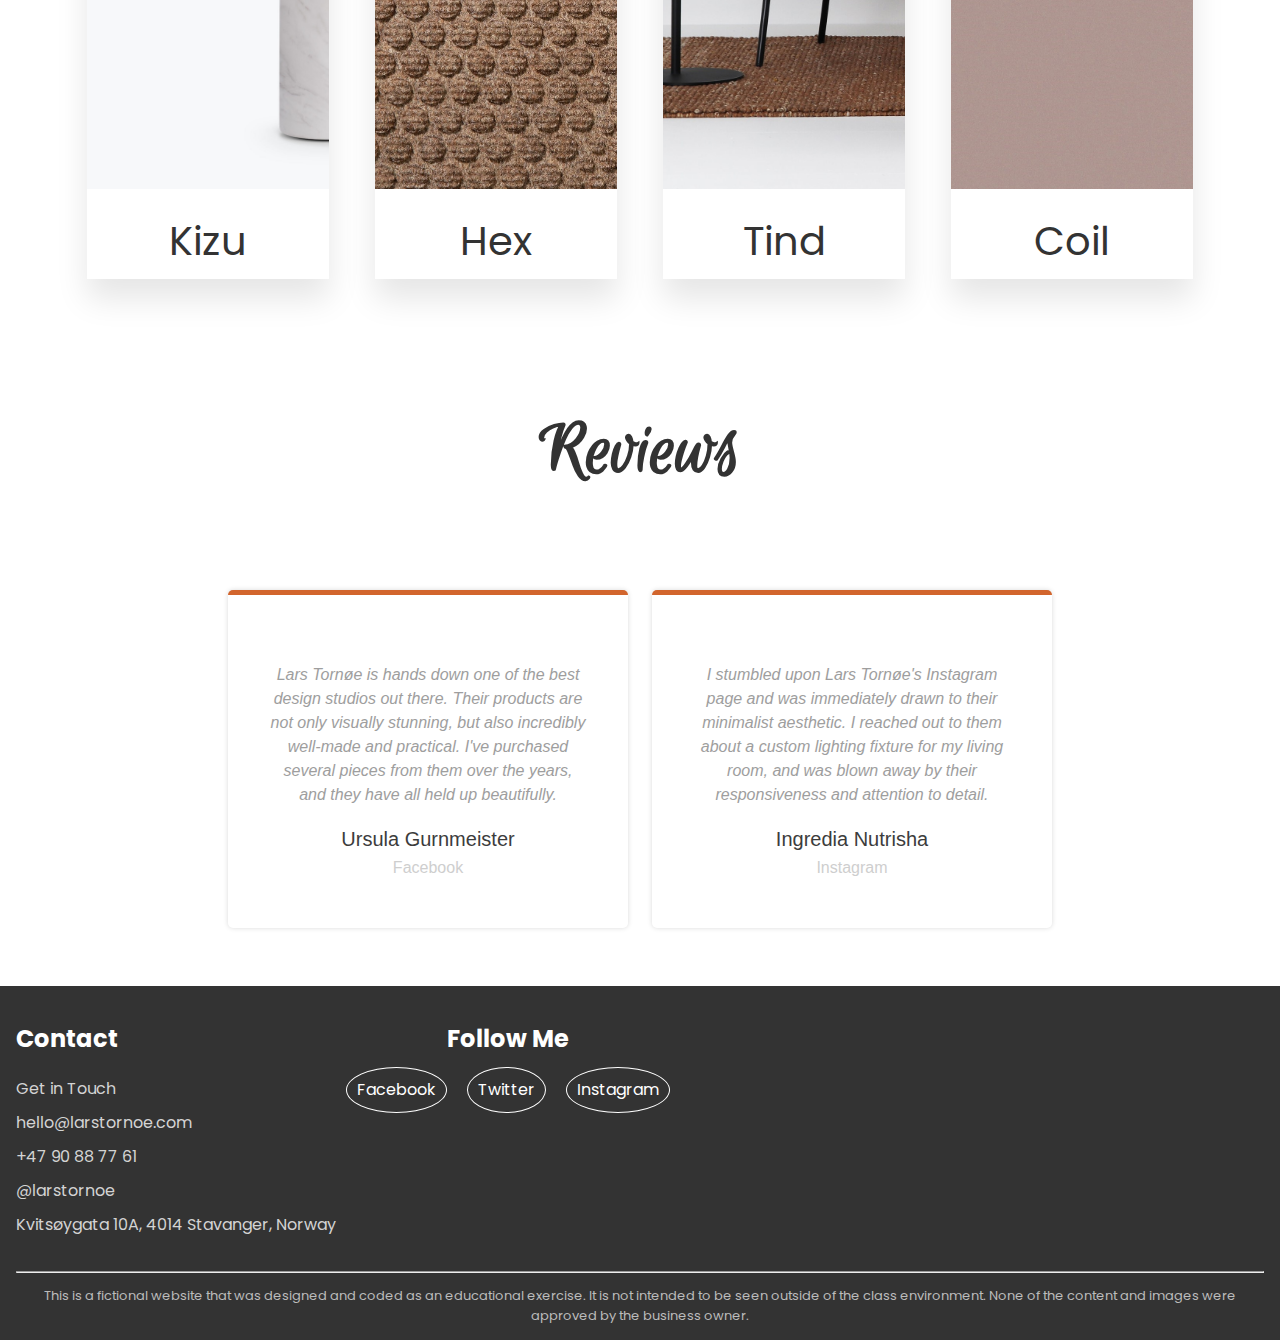
==== commit 516ae12c: "Update layout" ====
--- a/index.html
+++ b/index.html
@@ -16,6 +16,7 @@
   <body>
     <section class="main">
       <header>
+
         <div>
           <img src="images/hero/LARS_LOGO.png" alt="Logo Lars Tonroe">
         </div>
@@ -29,7 +30,10 @@
             <li><a href="contact.html">Contact</a></li>
           </ul>
         </nav>
+
       </header>
+
+
       <container class="hero-1">
         <h1>Lars tornoe</h1>
         <p>
@@ -58,12 +62,7 @@
           creating furniture and products that not only enhance your space, but
           also make you fall in love with it. We believe that good design should
           be both beautiful and functional, and we strive to create pieces that
-          seamlessly integrate into your everyday life. With our focus on
-          Scandinavian simplicity and craftsmanship, we work closely with our
-          clients to create bespoke designs that reflect their individuality and
-          needs. From the first sketch to the finished product, we pour our
-          hearts into every project, resulting in furniture and products that
-          will stand the test of time. Let us help you love the space you're in.
+          seamlessly integrate into your everyday life.
         </p>
       </div>
       <img src="images/hero/home-hero-2.jpg" alt="Interior design" />
@@ -79,15 +78,7 @@
         <p>
           At Lars Tornøe, we believe that dreams don't have to just stay in your
           head - they can become a reality. Our design studio is here to turn
-          your visions into tangible, functional works of art. Whether you're
-          dreaming of a custom dining table or a unique lighting fixture, our
-          team of skilled designers and craftsmen will work closely with you to
-          bring your ideas to life. We value collaboration and communication
-          throughout the design process, ensuring that your vision is fully
-          realized. With our expertise in furniture and product design, we're
-          able to create pieces that are not only visually stunning, but also
-          practical and functional. Don't settle for a space that doesn't
-          inspire you - let us help you turn your dreams into a reality.
+          your visions into tangible, functional works of art. 
         </p>
       </div>
       <img src="images/hero/dreams.jpg" alt="A table" />
@@ -124,32 +115,11 @@
           <figcaption>
             <blockquote>
               <p>
-                I recently purchased a custom dining table from Lars Tornøe, and
-                I couldn't be happier with the result. The design team really
-                took the time to understand my vision, and the finished product
-                was even better than I could have imagined. The craftsmanship is
-                impeccable and the attention to detail is second to none. I
-                highly recommend Lars Tornøe for anyone looking for bespoke
-                furniture that will truly elevate their space.
-              </p>
-            </blockquote>
-            <h3>Wisteria Ravenclaw</h3>
-            <h4>Instagram</h4>
-          </figcaption>
-        </figure>
-        <figure class="review-box">
-          <figcaption>
-            <blockquote>
-              <p>
                 Lars Tornøe is hands down one of the best design studios out
                 there. Their products are not only visually stunning, but also
                 incredibly well-made and practical. I've purchased several
                 pieces from them over the years, and they have all held up
-                beautifully. The team is also a pleasure to work with - they're
-                responsive, collaborative, and genuinely care about their
-                clients' satisfaction. I highly recommend them for anyone
-                looking for exceptional furniture and product design.
-              </p>
+                beautifully.
             </blockquote>
             <h3>Ursula Gurnmeister</h3>
             <h4>Facebook</h4>
@@ -162,10 +132,7 @@
                 I stumbled upon Lars Tornøe's Instagram page and was immediately
                 drawn to their minimalist aesthetic. I reached out to them about
                 a custom lighting fixture for my living room, and was blown away
-                by their responsiveness and attention to detail. The final
-                product was absolutely stunning and really tied the room
-                together. I'm so grateful to have found Lars Tornøe and will
-                definitely be working with them again in the future.
+                by their responsiveness and attention to detail.
               </p>
             </blockquote>
             <h3>Ingredia Nutrisha</h3>
--- a/css/index.css
+++ b/css/index.css
@@ -10,6 +10,7 @@
   color: #333;
 
 }
+
 
 .home-body{
   display: flex;
--- a/css/head & foot/header.css
+++ b/css/head & foot/header.css
@@ -10,8 +10,8 @@
 
 header {
  font-size: small;
- margin-left: 1rem;
- margin-right: 1rem;
+
+
  padding-top: 1rem;
  display: flex;
  flex-direction: column;
@@ -59,7 +59,6 @@
   header {
     margin-bottom: 0;
     padding: 1rem;
-    padding-right: 1%;
     font-size: 1.3rem;
     }
 }
@@ -75,7 +74,6 @@
   header {
     margin-bottom: 0;
     padding: 1rem;
-    padding-right: 1%;
     font-size: 1.3rem;
     flex-direction: row;
     gap: 30%;
